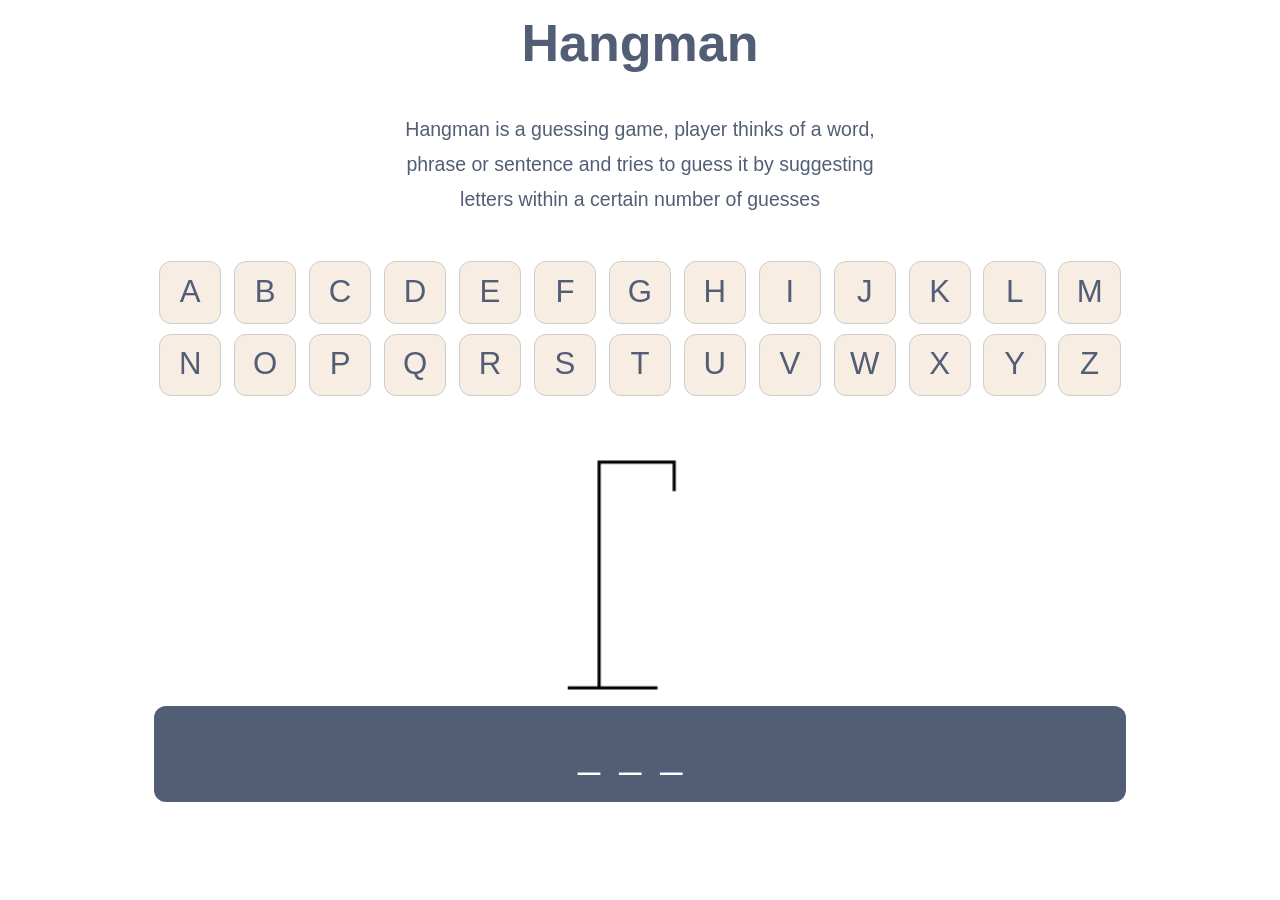
==== final/index.html @ e477322c "📦 NEW: change structure" ====
<!DOCTYPE html>
<html lang="en">
	<head>
		<meta charset="UTF-8" />
		<meta http-equiv="X-UA-Compatible" content="IE=edge" />
		<meta name="viewport" content="width=device-width, initial-scale=1.0" />
		<meta
			name="description"
			content="Hangman is a guessing game, player thinks of a word, phrase or sentence and tries to guess it by suggesting letters within a certain number of guesses"
		/>
		<link
			rel="shortcut icon"
			href="./assets/images/favicon.png"
			type="image/x-icon"
		/>
		<link href="./assets/css/style.css" rel="stylesheet" />
		<title>Hangman game</title>
	</head>

	<body>
		<div>
			<h1>Hangman</h1>
			<p class="desc">
				Hangman is a guessing game, player thinks of a word, phrase or sentence
				and tries to guess it by suggesting letters within a certain number of
				guesses
			</p>
			<section id="letters">
				<div id="A">A</div>
				<div id="B">B</div>
				<div id="C">C</div>
				<div id="D">D</div>
				<div id="E">E</div>
				<div id="F">F</div>
				<div id="G">G</div>
				<div id="H">H</div>
				<div id="I">I</div>
				<div id="J">J</div>
				<div id="K">K</div>
				<div id="L">L</div>
				<div id="M">M</div>
				<div id="N">N</div>
				<div id="O">O</div>
				<div id="P">P</div>
				<div id="Q">Q</div>
				<div id="R">R</div>
				<div id="S">S</div>
				<div id="T">T</div>
				<div id="U">U</div>
				<div id="V">V</div>
				<div id="W">W</div>
				<div id="X">X</div>
				<div id="Y">Y</div>
				<div id="Z">Z</div>
			</section>
		</div>

		<div>
			<section id="image">
				<img src="assets/images/hangman0.png" class="game-img" alt="hangman" />
			</section>

			<section id="clue">
				<p>________</p>
			</section>

			<section id="gameover">
				<p>Game Over - Click to restart</p>
			</section>
		</div>

		<script src="./script.js" defer></script>
	</body>
</html>
---- final/assets/css/style.css ----
* {
	padding: 0;
	margin: 0;
	box-sizing: border-box;
}

html {
	font-size: 13px;
}

body {
	height: 100vh;
	margin: 0 auto;
	color: #525e75;
	padding: 1rem 2rem;
	max-width: 1024px;
	display: grid;
	text-align: center;
	justify-content: center;
	font-family: Helvetica, Arial, sans-serif;
}

h1 {
	font-size: 4rem;
}

h2 {
	font-size: 3rem;
}

p {
	font-size: 3rem;
}

.desc {
	font-size: 1.5rem;
	margin: 3rem auto;
	line-height: 1.8;
	width: 50%;
}

@media screen and (max-width: 768px) {
	h1 {
		font-size: 3.5rem;
	}
	p {
		font-size: 2.6rem;
	}
	div {
		font-size: 2.5rem;
	}

	.desc {
		width: 100%;
	}
}

h1 {
	text-align: center;
}

#letters {
	margin: 1em 0;
	display: flex;
	flex-wrap: wrap;
	justify-content: space-between;
	font-family: "Comic Sans MS", sans-serif;
}

#letters div {
	font-size: 2.4rem;
	width: 2em;
	height: 2em;
	margin: 5px;
	padding-top: 0.5em;
	cursor: pointer;
	color: #525e75;
	background: #f8ede3;
	line-height: 0.9;
	overflow: hidden;
	border: 1px solid #ccc;
	border-radius: 12px;
	transition: all 0.3s linear;
}

#letters div:hover {
	color: #f8ede3;
	background: #525e75;
}

#clue {
	padding: 2rem 1rem 2rem;
	margin-top: 1rem;
	margin-bottom: 3rem;
	border-radius: 12px;
	color: #fff;
	background: #525e75;
}

#clue p {
	letter-spacing: 0.5em;
	font-family: "Comic Sans MS", sans-serif;
}

#letters div.used,
#letters div.used:hover {
	background-color: #ede4e0;
	color: #525e75;
	opacity: 0.5;
}

section#image {
	text-align: center;
}

section#image img {
	width: 15%;
}
@media screen and (max-width: 768px) {
	section#image img {
		width: 40%;
		/* margin-top: -7rem; */
	}
}

section#gameover {
	cursor: pointer;
}

section#gameover p {
	width: 100%;
	margin: 0 auto;
	padding: 1rem 2rem;
	margin-top: 1rem;
	margin-bottom: 2rem;
	text-align: center;
	display: none;
	border-radius: 12px;
	background-color: #a7e9af;
}
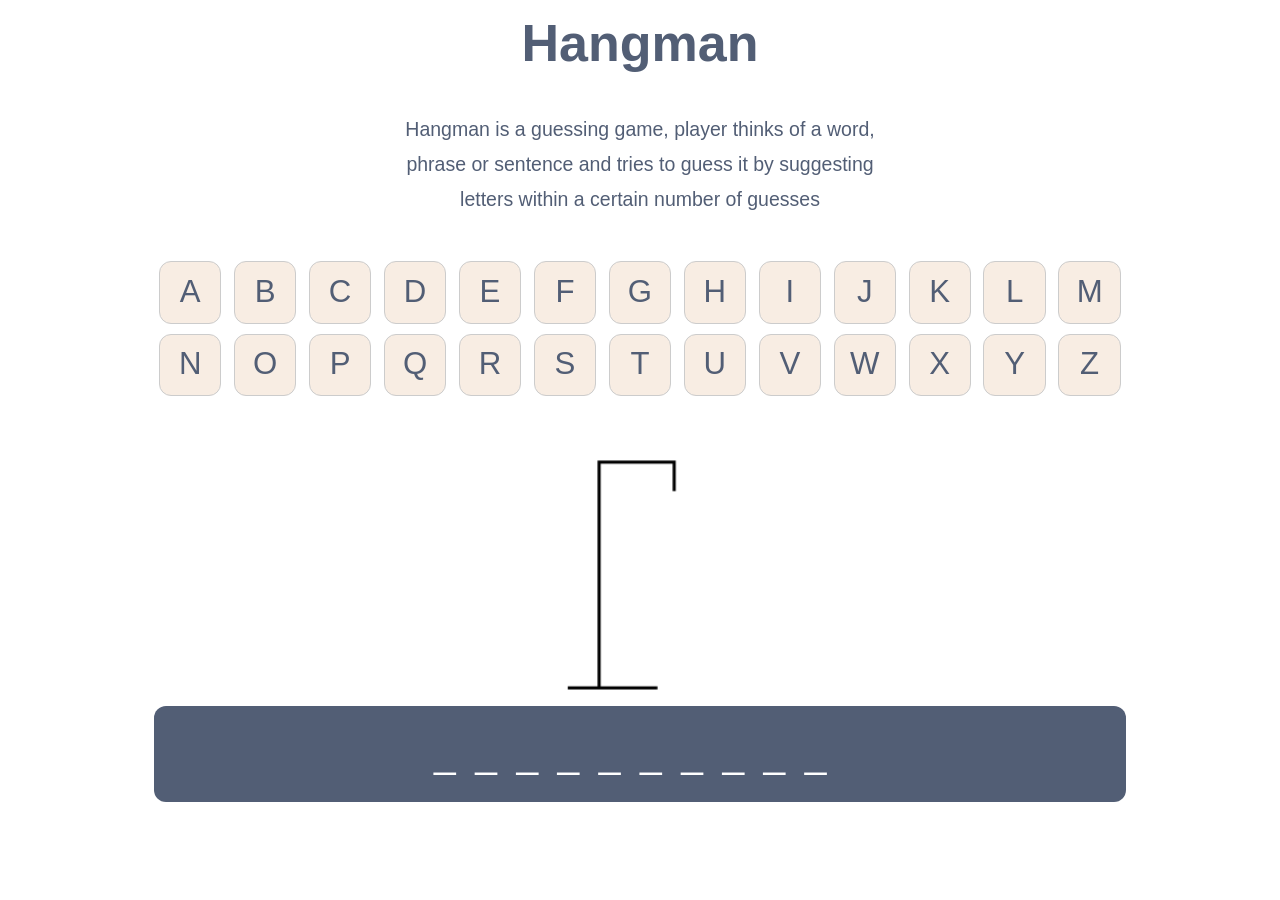
==== commit d8f05743: "👌 IMPROVE: texts" ====
--- a/final/index.html
+++ b/final/index.html
@@ -14,7 +14,7 @@
 			type="image/x-icon"
 		/>
 		<link href="./assets/css/style.css" rel="stylesheet" />
-		<title>Hangman game</title>
+		<title>Hangman Game</title>
 	</head>
 
 	<body>
@@ -26,32 +26,32 @@
 				guesses
 			</p>
 			<section id="letters">
-				<div id="A">A</div>
-				<div id="B">B</div>
-				<div id="C">C</div>
-				<div id="D">D</div>
-				<div id="E">E</div>
-				<div id="F">F</div>
-				<div id="G">G</div>
-				<div id="H">H</div>
-				<div id="I">I</div>
-				<div id="J">J</div>
-				<div id="K">K</div>
-				<div id="L">L</div>
-				<div id="M">M</div>
-				<div id="N">N</div>
-				<div id="O">O</div>
-				<div id="P">P</div>
-				<div id="Q">Q</div>
-				<div id="R">R</div>
-				<div id="S">S</div>
-				<div id="T">T</div>
-				<div id="U">U</div>
-				<div id="V">V</div>
-				<div id="W">W</div>
-				<div id="X">X</div>
-				<div id="Y">Y</div>
-				<div id="Z">Z</div>
+				<div id="a">A</div>
+				<div id="b">B</div>
+				<div id="c">C</div>
+				<div id="d">D</div>
+				<div id="e">E</div>
+				<div id="f">F</div>
+				<div id="g">G</div>
+				<div id="h">H</div>
+				<div id="i">I</div>
+				<div id="j">J</div>
+				<div id="k">K</div>
+				<div id="l">L</div>
+				<div id="m">M</div>
+				<div id="n">N</div>
+				<div id="o">O</div>
+				<div id="p">P</div>
+				<div id="q">Q</div>
+				<div id="r">R</div>
+				<div id="s">S</div>
+				<div id="t">T</div>
+				<div id="u">U</div>
+				<div id="v">V</div>
+				<div id="w">W</div>
+				<div id="x">X</div>
+				<div id="y">Y</div>
+				<div id="z">Z</div>
 			</section>
 		</div>
 
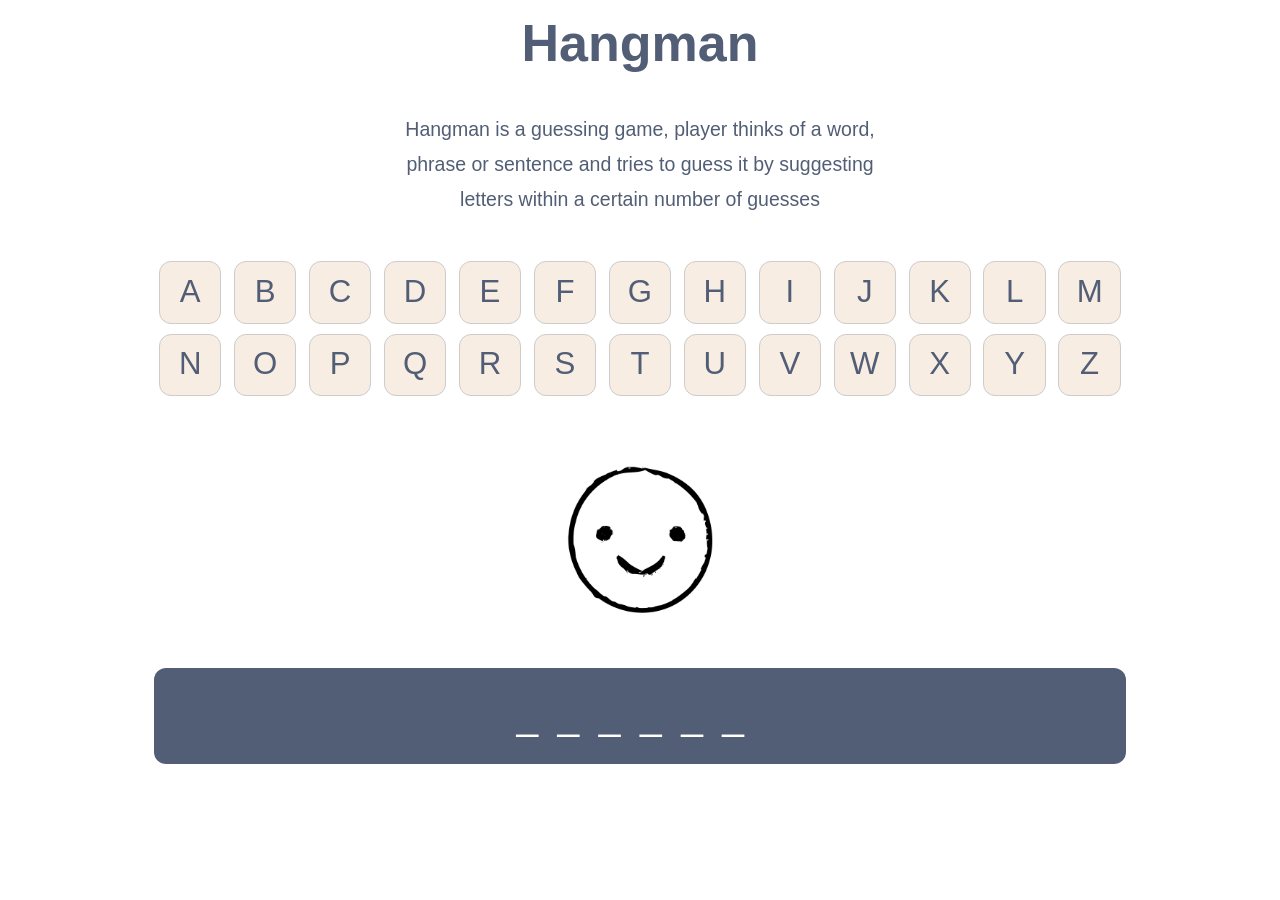
==== commit 92df779c: "🐛 FIX: counter" ====
--- a/final/index.html
+++ b/final/index.html
@@ -57,15 +57,15 @@
 
 		<div>
 			<section id="image">
-				<img src="assets/images/hangman0.png" class="game-img" alt="hangman" />
+				<img src="assets/images/hangman0.jpg" class="game-img" alt="hangman" />
 			</section>
+			<section id="try">You tried <span id="tryNumber"></span></section>
 
+			<section id="gameOver">
+				<p>Game Over - Click to restart</p>
+			</section>
 			<section id="clue">
 				<p>________</p>
-			</section>
-
-			<section id="gameover">
-				<p>Game Over - Click to restart</p>
 			</section>
 		</div>
 
--- a/final/assets/css/style.css
+++ b/final/assets/css/style.css
@@ -14,7 +14,6 @@
 	color: #525e75;
 	padding: 1rem 2rem;
 	max-width: 1024px;
-	display: grid;
 	text-align: center;
 	justify-content: center;
 	font-family: Helvetica, Arial, sans-serif;
@@ -91,7 +90,6 @@
 #clue {
 	padding: 2rem 1rem 2rem;
 	margin-top: 1rem;
-	margin-bottom: 3rem;
 	border-radius: 12px;
 	color: #fff;
 	background: #525e75;
@@ -111,6 +109,7 @@
 
 section#image {
 	text-align: center;
+	margin: 5rem auto 4rem;
 }
 
 section#image img {
@@ -123,11 +122,11 @@
 	}
 }
 
-section#gameover {
+section#gameOver {
 	cursor: pointer;
 }
 
-section#gameover p {
+section#gameOver p {
 	width: 100%;
 	margin: 0 auto;
 	padding: 1rem 2rem;
@@ -138,3 +137,7 @@
 	border-radius: 12px;
 	background-color: #a7e9af;
 }
+
+section#try{
+	display: none;
+}
